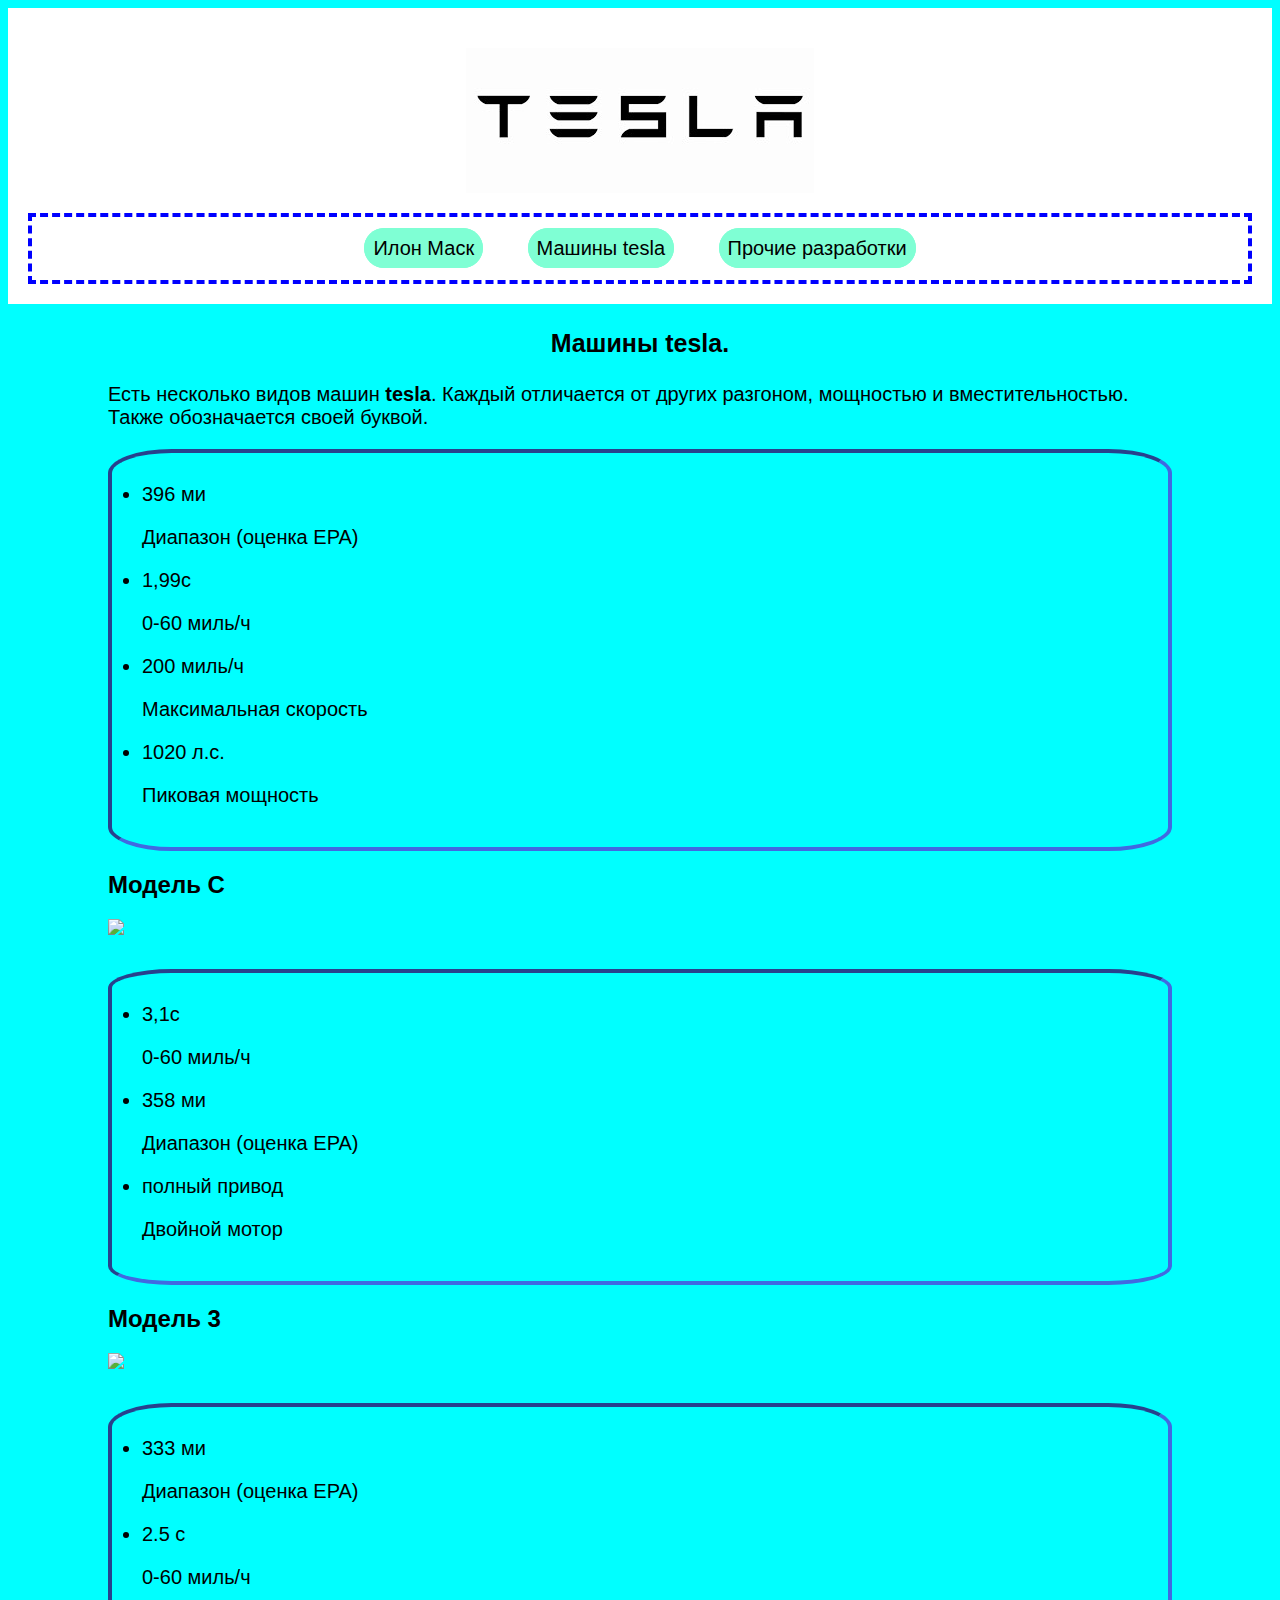
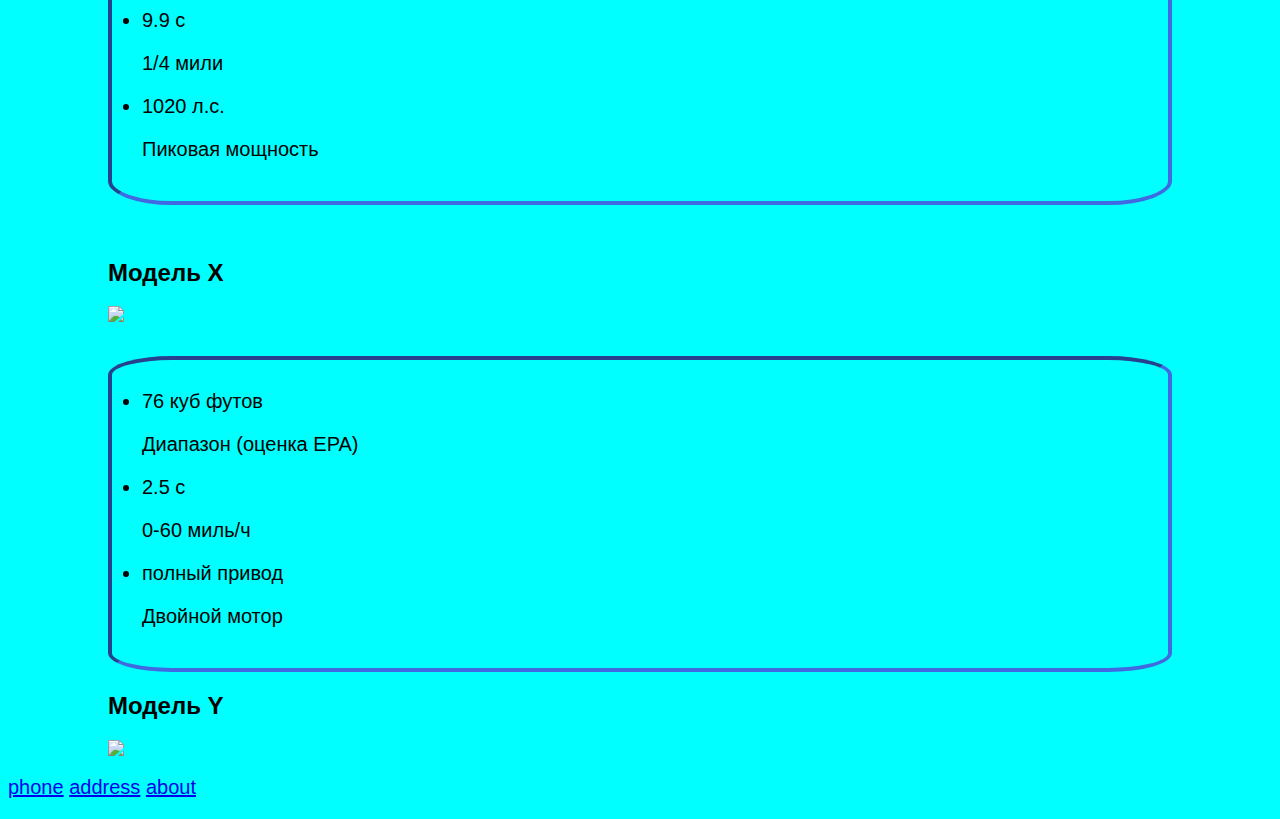
==== index2.html @ a8b4d1f4 "Create index2.html" ====
<html>
  <head>
        <title>Машины tesla.</title>
        <link rel="stylesheet" href="style.css">
    </head>
    <body>
        <header>
               <p> <img src="[data-uri]"></p>
            <nav>
                <a class="a" href="">Илон Маск</a>
                <a class="a" href="">Машины tesla</a>
                <a class="a" href="">Прочие разработки</a>
            </nav>
            </header>
            <main>
                <h3> Mашины tesla.</h3>
                <p class="begin"> Есть несколько видов машин <b>tesla</b>. Каждый отличается от других разгоном, мощностью и вместительностью. Также обозначается своей буквой.</p>
                <div class="all">
                <div class="model_c">
                    <div class="text_c">
                        <ul>
                            <li class="mi">396 ми<br/><p class="little">Диапазон (оценка EPA)</p></li>
                            <li class="mi_ch">1,99с <br/><p class="little">0-60 миль/ч</p></li>
                            <li class="max">200 миль/ч <br/><p class="little">Максимальная скорость</p></li>
                            <li class="hours">1020 л.с. <br/><p class="little">Пиковая мощность</p></li>
                        </ul>
                    </div>
                    <div class="img_c">
                        <h2> Модель С</h2>
                        <img src="https://3dnews.ru/assets/external/illustrations/2021/06/07/1041355/Tesla_Model.jpg"> 
                    </div>
                </div> <br/>
                <div class="model_3">
                    <div class="text_3">
                        <ul>
                            <li class="mi_ch">3,1с <br/><p class="little">0-60 миль/ч</p></li>
                            <li class="mi">358 ми<br/><p class="little"> Диапазон (оценка EPA)</p></li>
                            <li class="motor">полный привод <br/><p class="little">Двойной мотор</p></li>
                        </ul>
                    </div>
                    <div class="img_3">
                    <h2>Модель 3</h2>
                        <img src="https://img-c.drive.ru/models.large.main.images/0000/000/000/001/151/48d54d78cd369cd8-main.jpg"> 
                    </div>
                </div> <br/>
                <div class="model_x">
                    <div class="text_x">
                        <ul>
                            <li class="mi">333 ми <br/><p class="little">Диапазон (оценка EPA)</p></li>
                            <li class="mi_ch">2.5 c<br/><p class="little"> 0-60 миль/ч </p></li>
                            <li class="mi_ch">9.9 c <br/><p class="little">1/4 мили</p></li>
                            <li class="hours">1020 л.с. <br/><p class="little">Пиковая мощность</p></li>
                        </ul>
                    </div><br/>
                    <div class="img_x">
                        <h2> Модель Х</h2>
                        <img src="https://cdn.motor1.com/images/mgl/KNy0G/s1/refreshed-tesla-model-x.webp"> 
                    </div>
                </div> <br/>
                <div class="model_y">
                    <div class="text_y">
                        <ul>
                            <li class="box">76 куб футов <br/><p class="little">Диапазон (оценка EPA)</p></li>
                            <li class="mi_ch">2.5 c<br/><p class="little"> 0-60 миль/ч </p></li>
                            <li class="motor">полный привод <br/><p class="little">Двойной мотор</p></li>
                        </ul>
                    </div>
                    <div class="img_y">
                        <h2> Модель Y</h2>
                        <img src="https://images.drive.ru/i/0/5c8b4bd8ec05c4fb0b000003.jpg"> 
                    </div>
                </div> 
                </div>
            </main>
            <footer>
                <p>
                <a href="https://www.tesla.com/">phone</a>
                <a href="https://www.tesla.com/">address</a>
                <a href="https://www.tesla.com/">about</a>
                </p>
            </footer>
    </body>
</html>
---- style.css ----
body {
    font-family: sans-serif;
    background-color: Aqua;
}

td{
    border: 3px solid black;
}
table{
    border-collapse: collapse;

}
p table{
    text-align: center;
    
}
.imgg{
    display: flex;
    float: left;
    width: 200px;
    height: 180px;
    margin: 15px;
    padding: 3px;
    justify-content: center;
    border: 1px aqua solid;
}
.imgg:hover{
    border: 10px double darkblue;
    transition: 1.2s ease-out;
}
nav{
    text-align: center;
    border: dashed 4px blue;
    padding: 20px;
    justify-content: space-between
}
.a{
    font-size: 20px;
    text-decoration: none;
    margin-left:  20px;
    margin-right: 20px;
    color: rgb(0, 0, 0);
    padding-bottom: 3px;
    border:2px white ;
    background-color: aquamarine;
    border: solid 1px aquamarine;
    border-radius: 20px;
    padding: 8px;
}
.a:hover{
   color: DarkBlue;
    border:  2px DarkBlue solid ;
    transition: 0.5s  linear;

}
h1{
    text-align: center;
}
td{
    padding: 4px;
    text-align: center;
    font-size: 20px;
    border: 3px solid black;
    opacity: 0.7;

}
header p{
    text-align:center ;
}
tr:first-child{
    background-color: DeepSkyBlue;
}
tr{
    background-color: PowderBlue;
}
td:hover{
    opacity: 1;
}
h3{
    font-size: 25px;
}
h1{
    text-align: center;
    color: darkblue;
    border: 2px solid white;
    border-radius: 10px;
    padding: 5px;
    background-color: white;
    font-size: 25px;
}
h1:hover{
    color: white;
    background-color: darkblue;
    border: darkblue 2px solid;
    transition: 1s linear;
}
p{
    font-size: 20px;
}
li{
    font-size:20px ;
    text-align: left;
    margin: 10px;
    color: black;
}
header{
    background-color: white;
    padding: 20px;
}
.border{
    border-top: 5px solid DodgerBlue;
    margin-left: 100px;
    margin-right: 100px;
    text-align: center;
    
}
.avatar{
    border-radius: 1px solid black;
    border-radius: 50%;
    width: 100px;
    height: 100px;
    transform: translateX(50px);
}
.table_avatar{
    display: flex;
    justify-content: center;
}
.table{
    padding-right: 30px;
    padding-bottom: 40px;
}
.avatar:hover{
    transform: scale(1.5) translateX(20px);
    transition: 1s linear;
}
.biography{
  text-transform: uppercase;
  background: linear-gradient(45deg, Red, Orange, Gold, Green, Blue, Purple);
  -webkit-background-clip: text;
  -webkit-text-fill-color: transparent;
  color: #0B2349;
  display: table;
  text-align: center;
}
ul{
    border: inset 4px RoyalBlue ;
    padding: 20px;
    border-radius: 6%;
}
.pashalka{
    color: tomato;
    font-size: 25px;
    transform: translateY(10px);
    text-decoration: underline dotted red 3px;
    text-align: center;
}
.pashalka:hover{
    transform: translateY(380px) translateX(250px);
    text-decoration: none;
}
h3{
    text-align: center;
}
main{
    padding-left: 100px;
    padding-right:100px ;
}
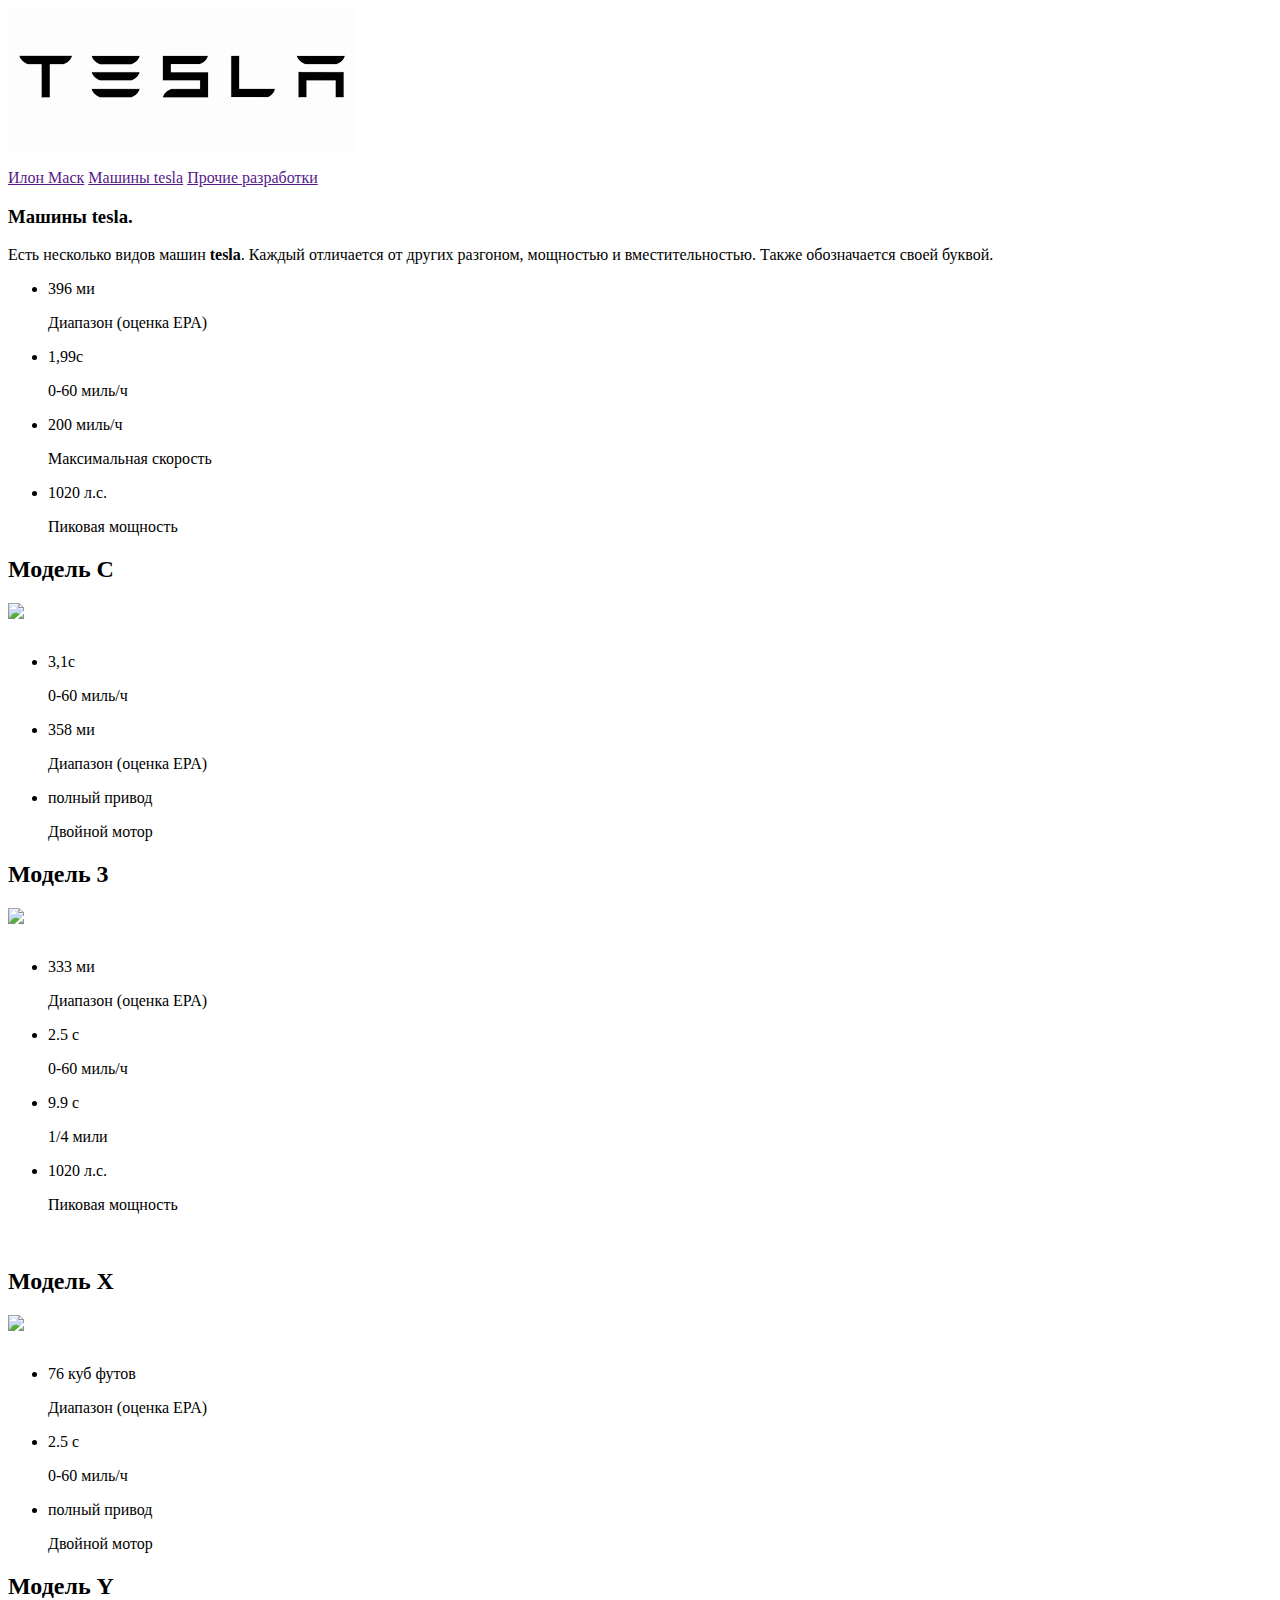
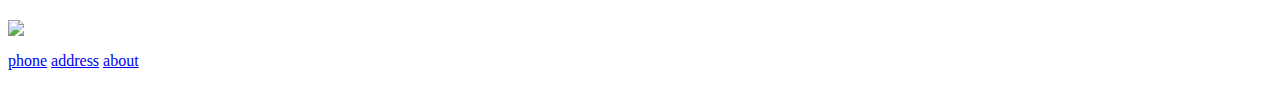
==== commit 722fd5bf: "Update index2.html" ====
--- a/index2.html
+++ b/index2.html
@@ -1,7 +1,7 @@
 <html>
   <head>
         <title>Машины tesla.</title>
-        <link rel="stylesheet" href="style.css">
+        <link rel="stylesheet" href="style2.css">
     </head>
     <body>
         <header>
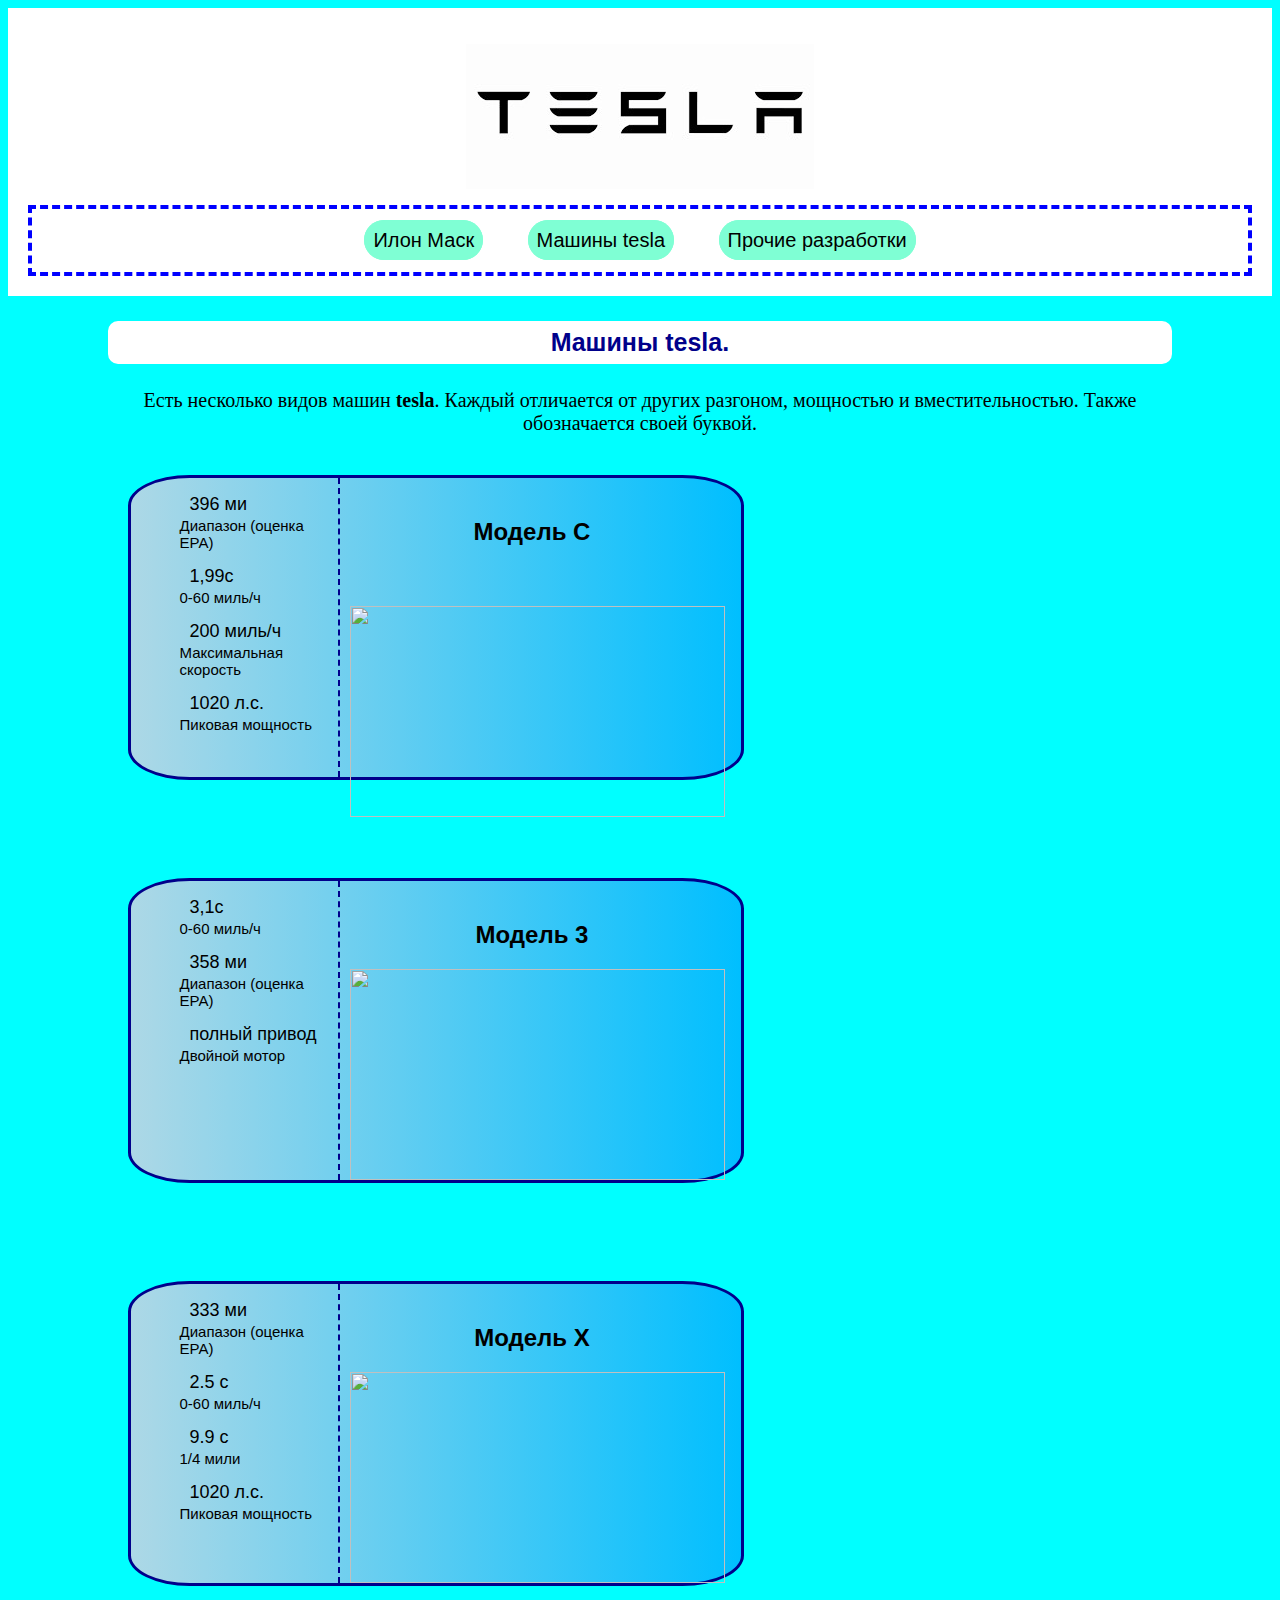
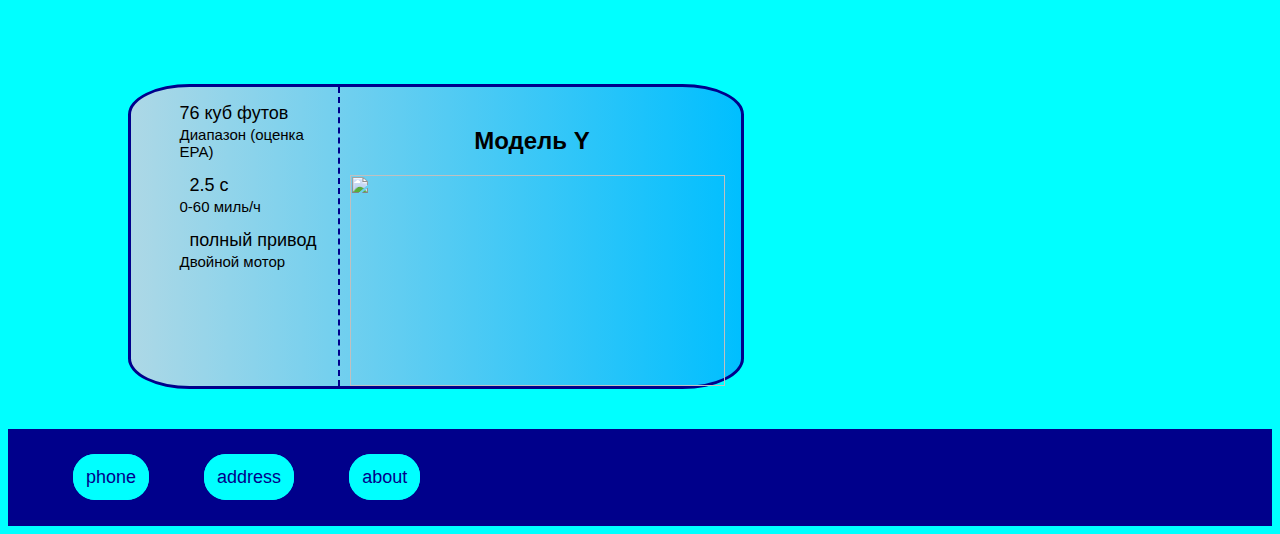
==== commit 170fd570: "Update index2.html" ====
--- a/index2.html
+++ b/index2.html
@@ -7,9 +7,9 @@
         <header>
                <p> <img src="[data-uri]"></p>
             <nav>
-                <a class="a" href="">Илон Маск</a>
-                <a class="a" href="">Машины tesla</a>
-                <a class="a" href="">Прочие разработки</a>
+                <a class="a" href="index.html">Илон Маск</a>
+                <a class="a" href="index2.html">Машины tesla</a>
+                <a class="a" href="index3.html">Прочие разработки</a>
             </nav>
             </header>
             <main>
--- a/style2.css
+++ b/style2.css
@@ -0,0 +1,244 @@
+body {
+    font-family: sans-serif;
+    background-color: Aqua;
+}
+h3{
+    text-align: center;
+    color: darkblue;
+    border: 2px solid white;
+    border-radius: 10px;
+    padding: 5px;
+    background-color: white;
+    font-size: 25px;
+}
+h3:hover{
+    color: white;
+    background-color: darkblue;
+    border: darkblue 2px solid;
+    transition: 1s linear;
+}
+header p{
+    text-align:center ;
+}
+nav{
+    text-align: center;
+    border: dashed 4px blue;
+    padding: 20px;
+    justify-content: space-between;
+}
+.a{
+    font-size: 20px;
+    text-decoration: none;
+    margin-left:  20px;
+    margin-right: 20px;
+    color: rgb(0, 0, 0);
+    padding-bottom: 3px;
+    border-bottom:2px white ;
+    background-color: aquamarine;
+    border: solid 1px aquamarine;
+    border-radius: 20px;
+    padding: 8px;
+}
+.a:hover{
+   color: DarkBlue;
+    border:  2px DarkBlue solid ;
+    transition: 0.5s  ease-in;
+}
+header{
+    background-color: white;
+    padding: 20px;
+}
+main{
+    padding-left: 100px;
+    padding-right:100px ;
+    justify-content: center;
+}
+li{
+    list-style-type: none;
+    margin-top:  10px;
+    font-size: 18px;
+    margin-left: 2px ;
+    margin-right: 10px;
+}
+.little{
+    margin-top: 2px;
+    font-size: 15px;
+}
+.hours::before{
+    content: url("https://img.icons8.com/ios-filled/50/000000/horses-sign.png");
+    margin: 5px;
+}
+.mi_ch::before{
+    content: url("https://img.icons8.com/ios-filled/50/000000/speedometer.png");
+    margin: 5px;
+}
+.max::before{
+    content: url("https://img.icons8.com/ios-filled/50/000000/wind--v2.png");
+    margin: 5px;
+}
+.mi::before{
+    content: url("https://img.icons8.com/ios-filled/50/000000/sonometer.png");
+    margin: 5px;
+}
+div img{
+    height: 211px;
+    width: 375px;
+}
+.text_c{
+    float: left;
+    width: 200px;
+    border-right: 2px darkblue dashed;
+}
+.img_c img{
+    float: left;
+    transform: translateY(40px);
+    margin-left: 10px;
+}
+.img_c:hover img{
+    border: 6px dotted Blue;
+    border-radius: 10%;
+    transition: 1.5s ease-out;
+}   
+.img_c h2{
+    text-align: center;
+    margin-top: 40px;
+}
+.model_c{
+    display: flex;
+    margin: 20px;
+    border: 3px darkblue solid;
+    width: 600px;
+    padding-right: 10px;
+    background-image: linear-gradient(to right, LightBlue, DeepSkyBlue);
+    border-radius: 10%;
+    justify-content: center;
+    margin-top: 40px;
+    margin-bottom: 40px;
+    flex-wrap: wrap;
+}
+.motor::before{
+    content: url("https://img.icons8.com/ios-filled/50/000000/engine.png");
+    margin: 5px;
+}
+.model_3{
+    display: flex;
+    margin: 20px;
+    border: 3px darkblue solid;
+    width: 600px;
+    padding-right: 10px;
+    background-image: linear-gradient(to right, LightBlue, DeepSkyBlue);
+    justify-content: center;
+    border-radius: 10%;
+    margin-top: 40px;
+    margin-bottom: 40px;
+    flex-wrap: wrap;
+}
+.img_3 img{
+    float: left;
+    margin-left: 10px;
+}
+.img_3:hover img{
+    border: 6px dotted Blue;
+    border-radius: 10%;
+    transition: 1.5s ease-out;
+}   
+.text_3{
+    float: left;
+    width: 200px;
+    border-right: 2px darkblue dashed;
+}
+.img_3 h2{
+    text-align: center;
+    margin-top: 40px;
+}
+.model_x{
+    display: flex;
+    margin: 20px;
+    border: 3px darkblue solid;
+    width: 600px;
+    padding-right: 10px;
+    background-image: linear-gradient(to right, LightBlue, DeepSkyBlue);
+    border-radius: 10%;
+    justify-content: center;
+    margin-top: 40px;
+    margin-bottom: 40px;
+    flex-wrap: wrap;
+}
+.text_x{
+    float: left;
+    width: 200px;
+    border-right: 2px darkblue dashed;
+}
+.img_x h2{
+    text-align: center;
+    margin-top: 40px;
+}
+.img_x img{
+    float: left;
+    margin-left: 10px;
+}
+.img_x:hover img{
+    border: 6px dotted Blue;
+    border-radius: 10%;
+    transition: 1.5s ease-out;
+}   
+.box::before{
+    content: url("https://img.icons8.com/ios-filled/50/000000/truck-weight-max-loading.png");
+}
+.model_y{
+    display: flex;
+    margin: 20px;
+    border: 3px darkblue solid;
+    width: 600px;
+    padding-right: 10px;
+    background-image: linear-gradient(to right, LightBlue, DeepSkyBlue);
+    border-radius: 10%;
+    justify-content: center;
+    margin-top: 40px;
+    margin-bottom: 40px;
+    flex-wrap: wrap;
+}
+.text_y{
+    float: left;
+    width: 200px;
+    border-right: 2px darkblue dashed;
+}
+.img_y img{
+    float: left;
+    margin-left: 10px;
+}
+.img_y:hover img{
+    border: 6px dotted Blue;
+    border-radius: 10%;
+    transition: 1.5s ease-out;
+}   
+.img_y h2{
+    text-align: center;
+    margin-top: 40px;
+}
+footer{
+    background-color: darkblue;
+    color: aqua;
+    padding: 20px 0 20px 40px;
+    font-size: 18px;
+}
+footer a{
+    color: darkblue;
+    text-decoration: none;
+    text-align: center;
+    margin: 0 25px 0 25px;
+    border: 2px solid aqua;
+    background-color: aqua;
+    padding: 11px;
+    border-radius: 22px;
+}
+footer a:hover{
+    box-shadow: 0px -10px 2px 2px DarkTurquoise;
+    transition: 1s linear;
+    color: black;
+}
+.begin{
+    text-align: center;
+    font-size: 20px;
+    font-family: Palatino, URW Palladio L, serif;
+}
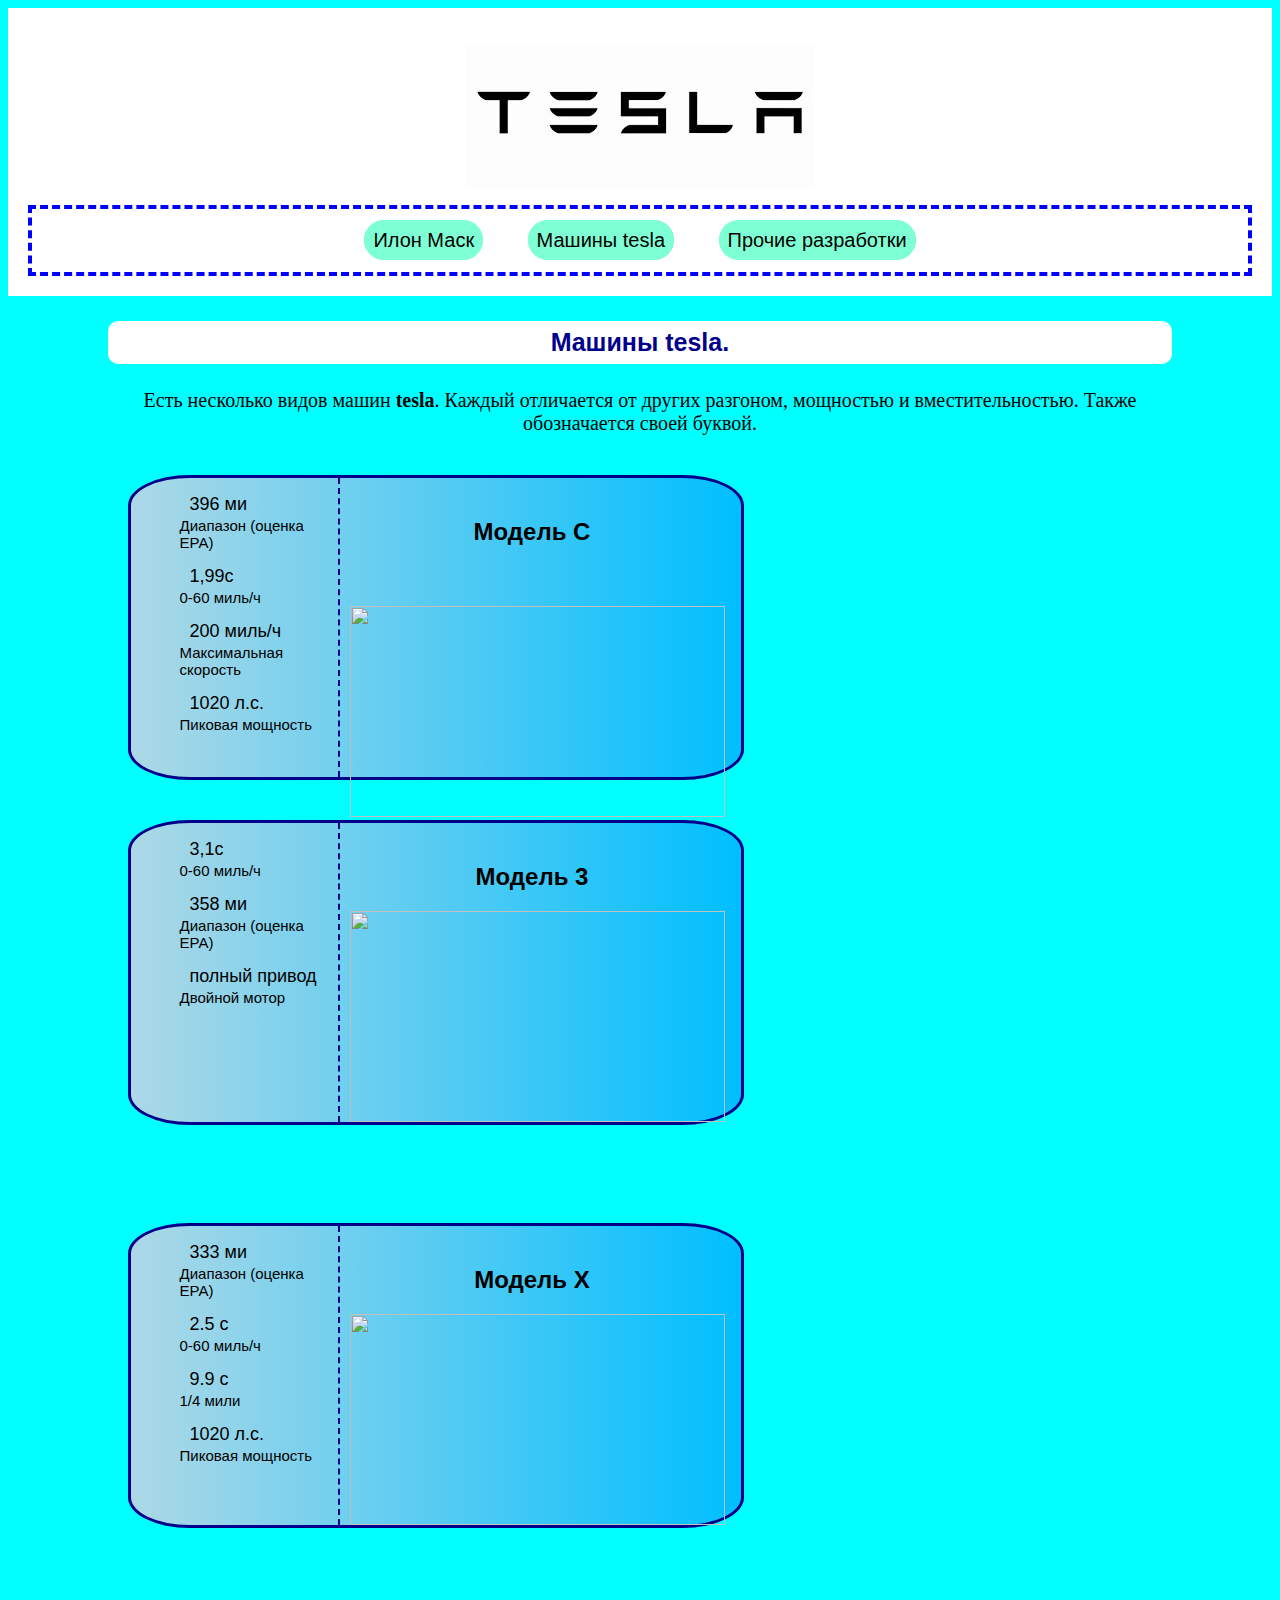
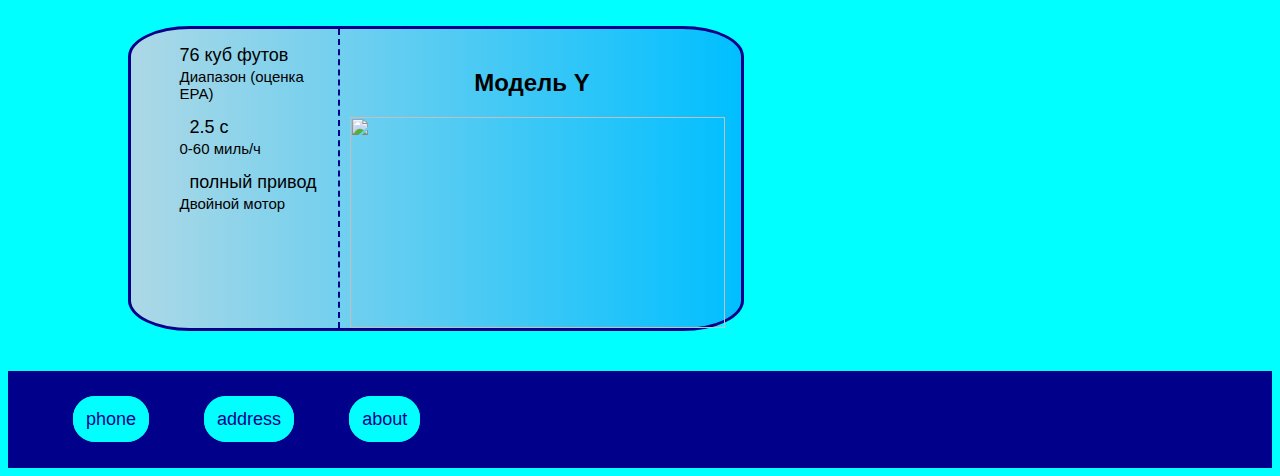
==== commit 38e74ed0: "Update index2.html" ====
--- a/index2.html
+++ b/index2.html
@@ -1,21 +1,21 @@
 <html>
   <head>
-        <title>Машины tesla.</title>
         <link rel="stylesheet" href="style2.css">
-    </head>
+  </head>
     <body>
         <header>
                <p> <img src="[data-uri]"></p>
             <nav>
-                <a class="a" href="index.html">Илон Маск</a>
-                <a class="a" href="index2.html">Машины tesla</a>
-                <a class="a" href="index3.html">Прочие разработки</a>
+                <a class="a" href="">Илон Маск</a>
+                <a class="a" href="">Машины tesla</a>
+                <a class="a" href="">Прочие разработки</a>
             </nav>
             </header>
             <main>
                 <h3> Mашины tesla.</h3>
                 <p class="begin"> Есть несколько видов машин <b>tesla</b>. Каждый отличается от других разгоном, мощностью и вместительностью. Также обозначается своей буквой.</p>
                 <div class="all">
+            <div class="line">
                 <div class="model_c">
                     <div class="text_c">
                         <ul>
@@ -29,7 +29,9 @@
                         <h2> Модель С</h2>
                         <img src="https://3dnews.ru/assets/external/illustrations/2021/06/07/1041355/Tesla_Model.jpg"> 
                     </div>
-                </div> <br/>
+                    </div>
+                </div> 
+                <div class="line">
                 <div class="model_3">
                     <div class="text_3">
                         <ul>
@@ -42,7 +44,9 @@
                     <h2>Модель 3</h2>
                         <img src="https://img-c.drive.ru/models.large.main.images/0000/000/000/001/151/48d54d78cd369cd8-main.jpg"> 
                     </div>
+                </div>
                 </div> <br/>
+                <div class="line">
                 <div class="model_x">
                     <div class="text_x">
                         <ul>
@@ -56,7 +60,9 @@
                         <h2> Модель Х</h2>
                         <img src="https://cdn.motor1.com/images/mgl/KNy0G/s1/refreshed-tesla-model-x.webp"> 
                     </div>
+                </div>
                 </div> <br/>
+                <div class="line">
                 <div class="model_y">
                     <div class="text_y">
                         <ul>
@@ -71,6 +77,7 @@
                     </div>
                 </div> 
                 </div>
+                </div>
             </main>
             <footer>
                 <p>
